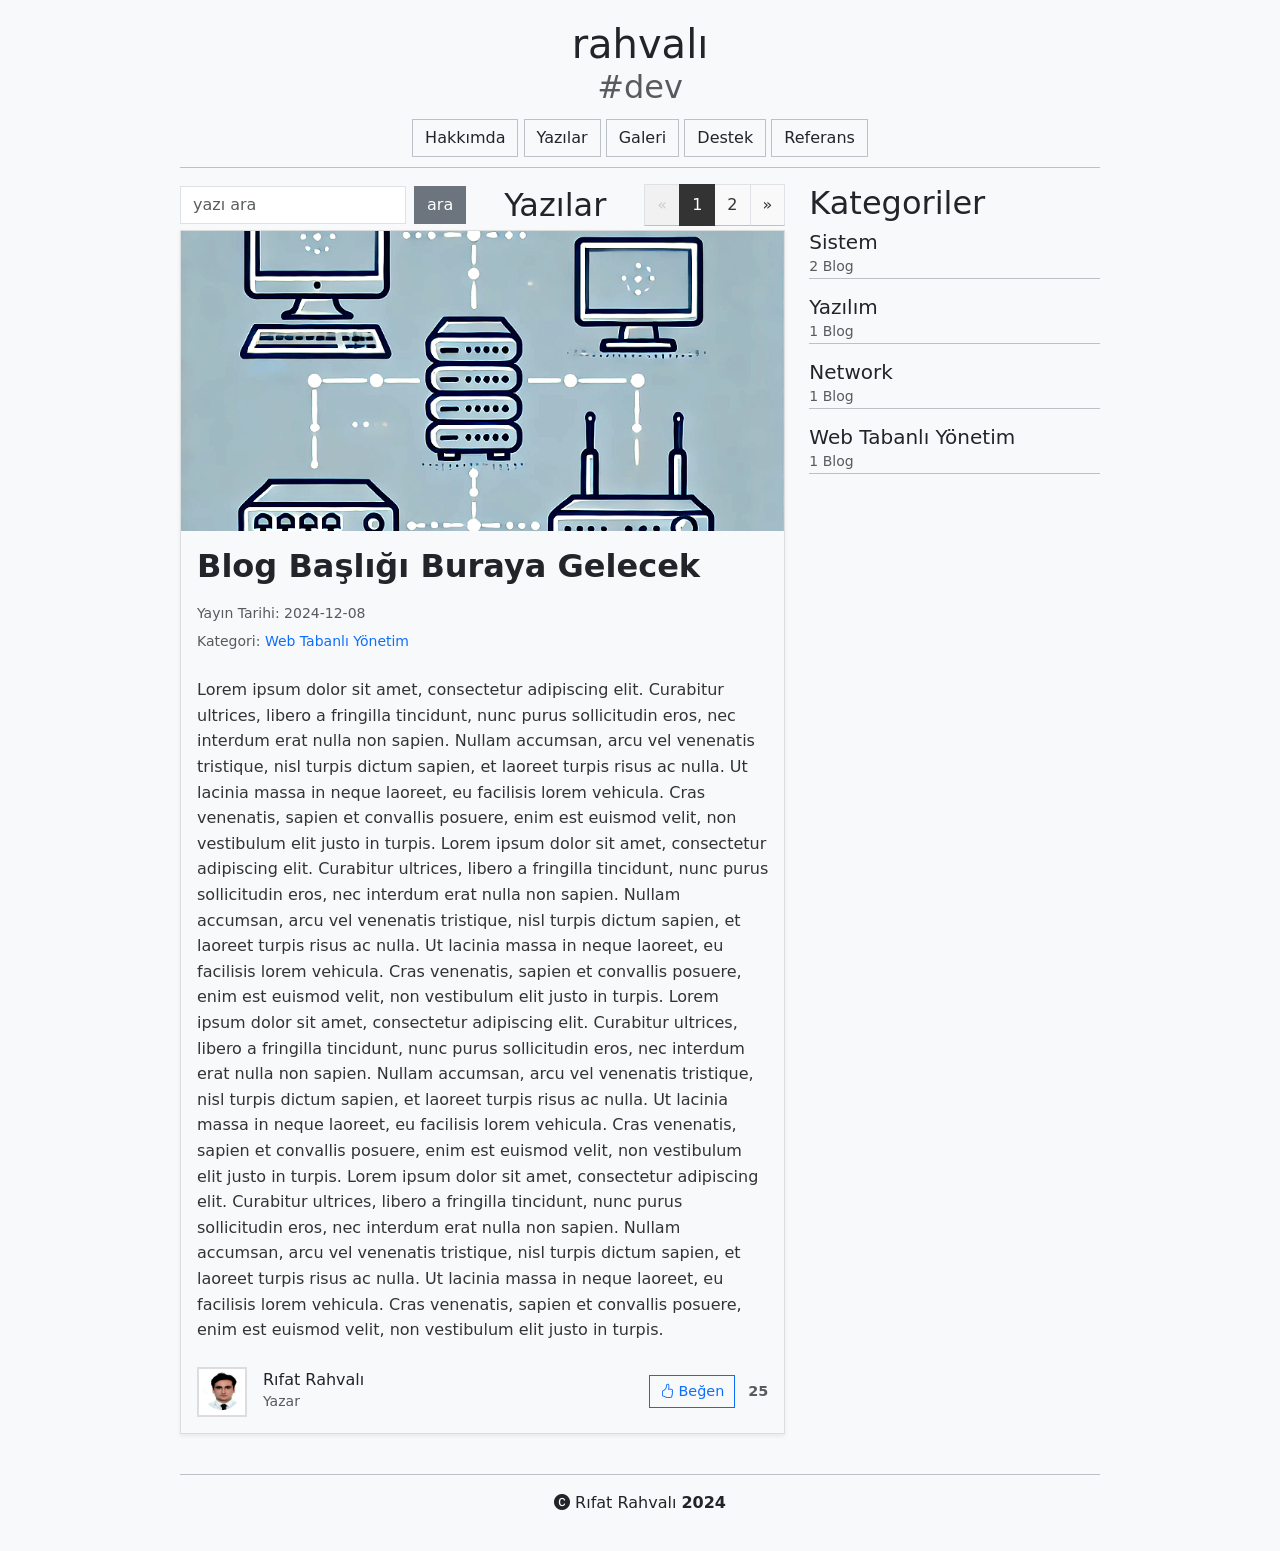
==== frontend/page-blog-detail.html @ fc63b9b9 "cvblog-design" ====
<!DOCTYPE html>
<html lang="en">

<head>
    <meta charset="UTF-8" />
    <meta name="viewport" content="width=device-width, initial-scale=1.0" />

    <title>title</title>

    <link rel="stylesheet" href="../assets/frontend/css/bootstrap.min.css">
    <link rel="stylesheet" href="../assets/frontend/css/bootstrap-icons.css">
    <link rel="stylesheet" href="../assets/frontend/css/styles.css">
</head>

<body class="bg-light">
    <div class="container">
        <div class="container p-0">
            <div class="row align-items-center">
                <!-- Başlıklar -->
                <div class="col-12 text-center">
                    <h1>rahvalı</h1>
                    <h2 class="text-muted">#dev</h2>
                </div>

                <!-- Butonlar -->
                <div class="col-12 text-center">
                    <div class="d-inline-block">
                        <a href="/frontend/page-cv.html"
                            class="btn btn-outline-dark pages mt-1 btn-square-black">Hakkımda</a>
                        <a href="/frontend/page-blogs.html"
                            class="btn btn-outline-dark pages mt-1 btn-square-black">Yazılar</a>
                        <a href="/frontend/page-gallery.html"
                            class="btn btn-outline-dark pages mt-1 btn-square-black">Galeri</a>
                        <a href="/frontend/page-support.html"
                            class="btn btn-outline-dark pages mt-1 btn-square-black">Destek</a>
                        <a href="/frontend/page-referans.html"
                            class="btn btn-outline-dark pages mt-1 btn-square-black">Referans</a>
                    </div>
                </div>
            </div>
        </div>
        <div class="line mb-3"></div>
        <!-- İÇERİK -->
        <div class="row">
            <!-- Sol -->
            <div class="col-md-8">
                <!-- BAŞLIK & PAGINATION BÖLÜMÜ -->
                <div
                    class="header-section d-flex flex-column flex-md-row flex-wrap align-items-center justify-content-between gap-3 mb-1">
                    <form class="d-flex flex-column flex-sm-row align-items-center gap-2">
                        <div class="col-auto">
                            <input type="text" class="form-control textSearchBlog" id="blog-search"
                                placeholder="yazı ara">
                        </div>
                        <div class="col-auto">
                            <button type="submit" class="btn btn-secondary btnSearchBlog">ara</button>
                        </div>
                    </form>
                    <h2 class="text-center text-md-start mb-2 mb-md-0">Yazılar</h2>
                    <ul class="pagination mb-0">
                        <li class="page-item disabled"><a class="page-link">«</a></li>
                        <li class="page-item active"><a class="page-link">1</a></li>
                        <li class="page-item"><a class="page-link" href="https://rifatrahvali.com.tr/blogs?page=2">2</a>
                        </li>
                        <li class="page-item"><a class="page-link" href="https://rifatrahvali.com.tr/blogs?page=2"
                                rel="next">»</a></li>
                    </ul>
                </div>

                <!-- BLOG BÖLÜMÜ -->
                <div class="row g-0">
                    <!-- BLOG DETAY CARD -->
                    <div class="card blog-detail-card shadow-sm mb-4">
                        <!-- Blog Görseli -->
                        <img src="../assets/frontend/images/network.png" class="card-img-top" alt="Blog Detay Görseli">

                        <!-- Blog Başlık ve Detaylar -->
                        <div class="card-body">
                            <h1 class="card-title mb-3">Blog Başlığı Buraya Gelecek</h1>
                            <p class="text-muted mb-1">
                                <small>Yayın Tarihi: 2024-12-08</small>
                            </p>
                            <p class="text-muted mb-4">
                                <small>Kategori: <a href="#" class="text-decoration-none">Web Tabanlı
                                        Yönetim</a></small>
                            </p>

                            <!-- Blog İçerik -->
                            <p class="card-text">
                                Lorem ipsum dolor sit amet, consectetur adipiscing elit. Curabitur ultrices, libero a
                                fringilla tincidunt,
                                nunc purus sollicitudin eros, nec interdum erat nulla non sapien. Nullam accumsan, arcu
                                vel venenatis tristique,
                                nisl turpis dictum sapien, et laoreet turpis risus ac nulla. Ut lacinia massa in neque
                                laoreet, eu facilisis lorem
                                vehicula. Cras venenatis, sapien et convallis posuere, enim est euismod velit, non
                                vestibulum elit justo in turpis.
                                Lorem ipsum dolor sit amet, consectetur adipiscing elit. Curabitur ultrices, libero a
                                fringilla tincidunt,
                                nunc purus sollicitudin eros, nec interdum erat nulla non sapien. Nullam accumsan, arcu
                                vel venenatis tristique,
                                nisl turpis dictum sapien, et laoreet turpis risus ac nulla. Ut lacinia massa in neque
                                laoreet, eu facilisis lorem
                                vehicula. Cras venenatis, sapien et convallis posuere, enim est euismod velit, non
                                vestibulum elit justo in turpis.
                                Lorem ipsum dolor sit amet, consectetur adipiscing elit. Curabitur ultrices, libero a
                                fringilla tincidunt,
                                nunc purus sollicitudin eros, nec interdum erat nulla non sapien. Nullam accumsan, arcu
                                vel venenatis tristique,
                                nisl turpis dictum sapien, et laoreet turpis risus ac nulla. Ut lacinia massa in neque
                                laoreet, eu facilisis lorem
                                vehicula. Cras venenatis, sapien et convallis posuere, enim est euismod velit, non
                                vestibulum elit justo in turpis.
                                Lorem ipsum dolor sit amet, consectetur adipiscing elit. Curabitur ultrices, libero a
                                fringilla tincidunt,
                                nunc purus sollicitudin eros, nec interdum erat nulla non sapien. Nullam accumsan, arcu
                                vel venenatis tristique,
                                nisl turpis dictum sapien, et laoreet turpis risus ac nulla. Ut lacinia massa in neque
                                laoreet, eu facilisis lorem
                                vehicula. Cras venenatis, sapien et convallis posuere, enim est euismod velit, non
                                vestibulum elit justo in turpis.
                            </p>

                            <!-- Yazar Bilgisi -->
                            <div class="d-flex align-items-center justify-content-between mt-4">
                                <div class="d-flex align-items-center">
                                    <img src="../assets/frontend/images/profil.png" alt="Yazar Avatar"
                                        class="rounded-circle me-3" style="width: 50px; height: 50px;">
                                    <div>
                                        <h6 class="mb-0">Rıfat Rahvalı</h6>
                                        <small class="text-muted">Yazar</small>
                                    </div>
                                </div>
                                <div class="d-flex align-items-center">
                                    <button class="btn btn-outline-primary d-flex align-items-center like-button me-2"
                                        type="button">
                                        <i class="bi bi-hand-thumbs-up me-1"></i> <span>Beğen</span>
                                    </button>
                                    <span class="text-muted like-count">25</span>
                                </div>
                            </div>
                        </div>
                    </div>
                </div>
            </div>

            <!-- Sağ -->
            <div class="col-md-4">
                <div class="row">
                    <h2 class="">Kategoriler</h2>
                </div>
                <!-- Kategori Listesi -->
                <div class="row">
                    <div class="category-card">
                        <h5 class="m-0">
                            <a href="https://rifatrahvali.com.tr/blogs/category/sistem"
                                class="text-decoration-none text-dark">
                                Sistem
                            </a>
                        </h5>
                        <small class="text-muted">2 Blog</small>
                        <div class="line mb-3 mt-0"></div>
                    </div>
                    <div class="category-card">
                        <h5 class="m-0">
                            <a href="https://rifatrahvali.com.tr/blogs/category/yazilim"
                                class="text-decoration-none text-dark">
                                Yazılım
                            </a>
                        </h5>
                        <small class="text-muted">1 Blog</small>
                        <div class="line mb-3 mt-0"></div>
                    </div>
                    <div class="category-card">
                        <h5 class="m-0">
                            <a href="https://rifatrahvali.com.tr/blogs/category/network"
                                class="text-decoration-none text-dark">
                                Network
                            </a>
                        </h5>
                        <small class="text-muted">1 Blog</small>
                        <div class="line mb-3 mt-0"></div>
                    </div>
                    <div class="category-card">
                        <h5 class="m-0">
                            <a href="https://rifatrahvali.com.tr/blogs/category/web-tabanli-yonetim"
                                class="text-decoration-none text-dark">
                                Web Tabanlı Yönetim
                            </a>
                        </h5>
                        <small class="text-muted">1 Blog</small>
                        <div class="line mb-3 mt-0"></div>
                    </div>
                </div>
            </div>
        </div>
        <div class="footer text-center my-3">
            <div class="line mb-3"></div>
            <p>
                <i class="bi bi-c-circle-fill"></i> Rıfat Rahvalı <b>2024</b>
            </p>
        </div>
    </div>
    <script src="../assets/frontend/js/bootstrap.bundle.min.js"></script>
</body>

</html>
---- assets/frontend/css/styles.css ----
html {
    overflow-y: scroll;
    /* Her zaman dikey kaydırma çubuğunu göster */
}

body.modal-open {
    overflow-y: unset !important; /* Kaydırma çubuğunu tutar */
    padding-right: 0 !important; /* Sağ boşluğu sıfırlar */
}
.container {
    max-width: 960px;
    margin: 0 auto;
    padding: 20px;
}

/* Başlıklar arasındaki mesafeyi azaltma */
h1 {
    margin-top: 0.01rem !important;
    margin-bottom: 0.01rem !important;
}

h2 {
    margin-top: 0.01rem !important;
}

/* Alt çizgi */
.line {
    border-bottom: 1px solid #bbc1c7;
    margin-top: 10px;
    margin-bottom: 20px;
}

/* Özel buton stili: Kare köşe ve siyah kenarlık */
.btn-square-black {
    --bs-btn-border-radius: 0;
    border: 1px solid #bbc1c7 !important;
}

/* Sosyal ikonlar */
.social-icons {
    text-align: center;
}

.social-icons a {
    text-decoration: none;
    color: black;
    padding-left: 5px;
}

/* Kart genel ayarı */
.card {
    border-radius: 0;
    background-color: #f8f9fa;
}

/* Profil resmi */
.profile-pic {
    width: 150px;
    height: 150px;
    border-radius: 50%;
    border: 1px solid #bbc1c7;
    margin: 20px auto;
    display: block;
}


/* Sayfalandırma genel stili */
.pagination {
    display: flex;
    /* inline-flex yerine flex kullandık */
    padding-left: 0;
    list-style: none;
    margin: 0 !important;
    /* Ekstra boşlukları kaldırma */
}

/* Sayfalandırma elemanlarının stili */
.pagination .page-item {
    margin: 0;
}

/* Sayfalandırma bağlantıları */
.pagination .page-item a.page-link {
    display: flex;
    align-items: center;
    justify-content: center;
    padding: 8px 12px;
    border-radius: 0 !important;
    color: #333;
    text-decoration: none;
    border-bottom: 1px solid #bbc1c7;
    background-color: #f9f9f9;
    transition: all 0.3s ease;
}

/* Hover durumu */
.pagination .page-item a.page-link:hover {
    background-color: #e6e6e6;
    color: #000;
}

/* Aktif sayfa */
.pagination .page-item.active a.page-link {
    background-color: #333;
    color: #fff;
    border-color: #333;
}

/* Devre dışı */
.pagination .page-item.disabled a.page-link {
    color: #ccc;
    pointer-events: none;
    background-color: #f1f1f1;
}

/* Destek formu girdi alanları için kare kenarlar */
.support-form input {
    border-radius: 0;
}

/* Destek formu butonları için kare kenarlar */
.support-form button {
    border-radius: 0;
}


/* Blog kategorisi bağlantı stili */
.blog-card-category {
    font-size: 0.75rem;
    font-weight: bold;
    text-transform: uppercase;
    color: #6c757d;
    /* Gri renk */
    text-decoration: none;
    margin-bottom: 0.25rem;
    /* Alt boşluğu azaltıldı (yarıya indirildi) */
    margin-bottom: 0 !important;
}

.blog-card-category:hover {
    color: #333;
    /* Daha koyu gri */
    text-decoration: underline;
    /* Hover durumunda alt çizgi */
}

/* Zaman Bilgisi */
.blog-card-time {
    font-size: 0.8rem;
    color: #aaa;
    /* Açık gri */
    margin-bottom: 0 !important;
}

/* Blog Kartı Genel Stil */
.blog-card {
    border-radius: 0 !important;
    /* Hafif yuvarlak köşeler */
    overflow: hidden;
    /* Taşmaları önle */
    transition: transform 0.2s ease-in-out;
    /* Hover animasyonu */
}

/* Görsel Alanı */
.blog-card img {
    object-fit: cover;
    /* Görselin düzgün kırpılması */
    height: 100%;
    /* Yüksekliği karta göre ayarla */
    width: 100%;
    /* Genişliği karta göre ayarla */
    border-radius: 0 !important;
    /* Hafif yuvarlak köşeler */
}

/* Başlık Stili */
.blog-card-title {
    text-decoration: none;
    font-size: 1.25rem;
    /* Orta boy yazı */
    font-weight: bold;
    /* Kalın başlık */
    color: #000;
    /* Siyah başlık */
}

/* Blog kart bağlantı başlığı */
.blog-card-link {
    font-size: 1.25rem;
    /* Başlık boyutu */
    font-weight: bold;
    /* Kalın yazı */
    color: black;
    /* Siyah */
    text-decoration: none;
    /* Alt çizgiyi kaldır */
    transition: color 0.3s ease;
    /* Renk değişimi için animasyon */
}

.blog-card-link:hover {
    color: #3e3737;
    /* Hover durumunda daha koyu */
    text-decoration: underline;
    /* Hover durumunda alt çizgi */
}

/* Açıklama Metni */
.blog-card-text {
    font-size: 0.9rem;
    /* Küçük açıklama */
    color: #6c757d;
    /* Gri renk */
}

.textSearchBlog {
    border-radius: 0 !important;
}

.btnSearchBlog {
    border-radius: 0 !important;
}

/* Mobil cihazlar için (ekran genişliği 576px'den küçük) */
.header-section {
    gap: 1rem;
    /* Elemanlar arasında genel boşluk */
}



/* Blog Detay Kartı */
.blog-detail-card {
    border-radius: 0 !important;
    border: 1px solid #ddd;
    overflow: hidden;
}

/* Blog Başlığı */
.blog-detail-card .card-title {
    font-size: 2rem;
    font-weight: bold;
}

/* Blog Görseli */
.blog-detail-card img {
    object-fit: cover;
    border-radius: 0 !important;
    height: 300px;
    /* Görsel yüksekliği */
    width: 100%;
    /* Görsel genişliği */
}

/* Yazar Avatarı */
.blog-detail-card img.rounded-circle {
    border: 2px solid #ddd;
}

/* Kart Metni */
.blog-detail-card .card-text {
    font-size: 1rem;
    color: #333;
    line-height: 1.6;
}

/* Beğenme Butonu */
.like-button {
    font-size: 0.9rem;
    /* Buton yazı boyutu */
    padding: 5px 10px;
    /* İç boşluklar */
    border-radius: 0 !important;
    /* Hafif yuvarlak köşeler */
    transition: all 0.3s ease;
    /* Hover efekti */
}

/* Buton Hover Durumu */
.like-button:hover {
    background-color: #0d6efd;
    /* Mavi arka plan */
    color: #fff;
    /* Beyaz yazı rengi */
    border-color: #0d6efd;
    /* Sınır rengi */
}

/* Beğeni Sayısı */
.like-count {
    font-size: 0.9rem;
    /* Yazı boyutu */
    font-weight: bold;
    /* Kalın yazı */
    margin-left: 5px;
    /* Sol boşluk */
}

/* Galeri Öğesi */
.gallery-item {
    border-radius: 0 !important;
    /* Kare kenarlar */
    object-fit: cover;
    height: 250px;
    /* Görsellerin yüksekliği */
    width: 100%;
    /* Genişlik */
    transition: transform 0.3s ease-in-out;
}

/* Hover Durumu */
.gallery-item:hover {
    transform: scale(1.05);
    /* Hover durumunda büyüme efekti */
    box-shadow: 0 4px 15px rgba(0, 0, 0, 0.2);
    /* Hafif gölge efekti */
}

/* Modal Görseli */
.modal-content {
    width: 50%;
    display: flex;
    align-items: center;
    justify-content: center;
    border-radius: 0 !important;
    /* Kare kenarlar */
    overflow: hidden;
}

.modal-body img {
    object-fit: cover;
    border-radius: 0 !important;
    /* Kare kenarlar */
    height: auto;
    /* Görüntü oranını koru */
}

.card-reference {
    border-radius: 0 !important;
    overflow: hidden; /* Görsel sınırları taşmasın */
    background-color: #fff; /* Beyaz arka plan */
    border: 1px solid #ddd; /* Hafif gri kenarlık */
    transition: transform 0.2s ease-in-out, box-shadow 0.2s ease-in-out; /* Hover efekti */
}

.card-reference:hover {
    transform: scale(1.03); /* Hafif büyüme efekti */
    box-shadow: 0 4px 15px rgba(0, 0, 0, 0.2); /* Daha belirgin gölge */
}

.card-reference img {
    object-fit: cover; /* Görseller düzgün kesilsin */
    height: 200px; /* Görsel yüksekliği sabit */
    width: 100%; /* Genişlik karta göre */
}

.card-reference .card-title {
    font-weight: bold; /* Başlıklar daha belirgin */
    font-size: 1.1rem;
    margin-bottom: 0.5rem;
}

.card-reference .card-text {
    font-size: 0.9rem; /* Daha küçük metin */
    color: #6c757d; /* Gri renk */
}

/* Accordion başlıkları için köşeli stil */
.accordion-button {
    border-radius: 0 !important; /* Köşeleri kare yapar */
    border: 2px solid #ddd; /* Dış çerçeve */
    background-color: #f8f9fa; /* Arka plan rengi */
    color: #000; /* Metin rengi */
    font-weight: bold;
}

/* Accordion başlık hover ve aktif durumu */
.accordion-button:hover, 
.accordion-button:not(.collapsed) {
    background-color: #e6e6e6; /* Hover ve aktif durum için renk */
    border-color: #bbb; /* Çerçeve rengi */
    color: #000; /* Aktif metin rengi */
}

/* Accordion içeriği (collapse) için köşeli stil */
.accordion-collapse {
    border: 2px solid #ddd; /* Çerçeve */
    border-radius: 0 !important; /* Köşeleri kare yapar */
}

/* Accordion item için boşluk */
.accordion-item {
    border: none; /* Varsayılan çerçeveyi kaldırır */
    margin-bottom: 1rem; /* Elemanlar arasında boşluk */
}
/* Hover ve aktif durum için arka plan ve kenarlık renklerini düzenle */
.accordion-button:not(.collapsed) {
    background-color: #f8f9fa; /* Aktif durum için arka plan */
    border-color: #ddd; /* Çerçeve rengi */
}

/* Açık durumda içeriğin daha belirgin olması için */
.accordion-button:not(.collapsed)::after {
    filter: brightness(0.6); /* Simge rengi koyulaşır */
    background-color: #f8f9fa; /* Aktif durum için arka plan */
    border-color: #ddd; /* Çerçeve rengi */
}
/* Accordion başlığındaki mavi çerçeveyi kaldır */
.accordion-button:focus {
    outline: none; /* Mavi kenarlığı kaldırır */
    box-shadow: none; /* Hover durumundaki gölgeyi kaldırır */
}



@media (max-width: 575.98px) {
    .header-section {
        flex-direction: column !important;
        /* Mobilde dikey hizalama */
    }

    .header-section .pagination {
        justify-content: center;
        /* Sayfalama merkezde */
    }

    .btnSearchBlog {
        width: 200px;
        border-radius: 0 !important;
    }

    /* Modal Görseli */
    .modal-content {
        width: 100%;
        display: flex;
        align-items: center;
        justify-content: center;
        border-radius: 0 !important;
        /* Kare kenarlar */
        overflow: hidden;
    }
}

/* Tablet cihazlar için (ekran genişliği 576px ile 768px arası) */
@media (min-width: 576px) and (max-width: 767.98px) {
    .header-section {
        flex-wrap: wrap;
        /* Sıkışıklıkta alt satıra geç */
        gap: 1.5rem;
        /* Tabletler için daha geniş boşluk */
    }

    .header-section .pagination {
        justify-content: flex-end;
        /* Tablet için sağa hizalama */
    }

    .btnSearchBlog {
        width: 200px;
        border-radius: 0 !important;
    }

    /* Modal Görseli */
    .modal-content {
        width: 100%;
        display: flex;
        align-items: center;
        justify-content: center;
        border-radius: 0 !important;
        /* Kare kenarlar */
        overflow: hidden;
    }
}

/* Geniş ekranlar için varsayılan davranış */
@media (min-width: 768px) {
    .header-section {
        flex-direction: row;
        /* Yatay hizalama */
        gap: 2rem;
        /* Daha geniş boşluk */
    }

    .header-section .pagination {
        justify-content: flex-end;
    }
}
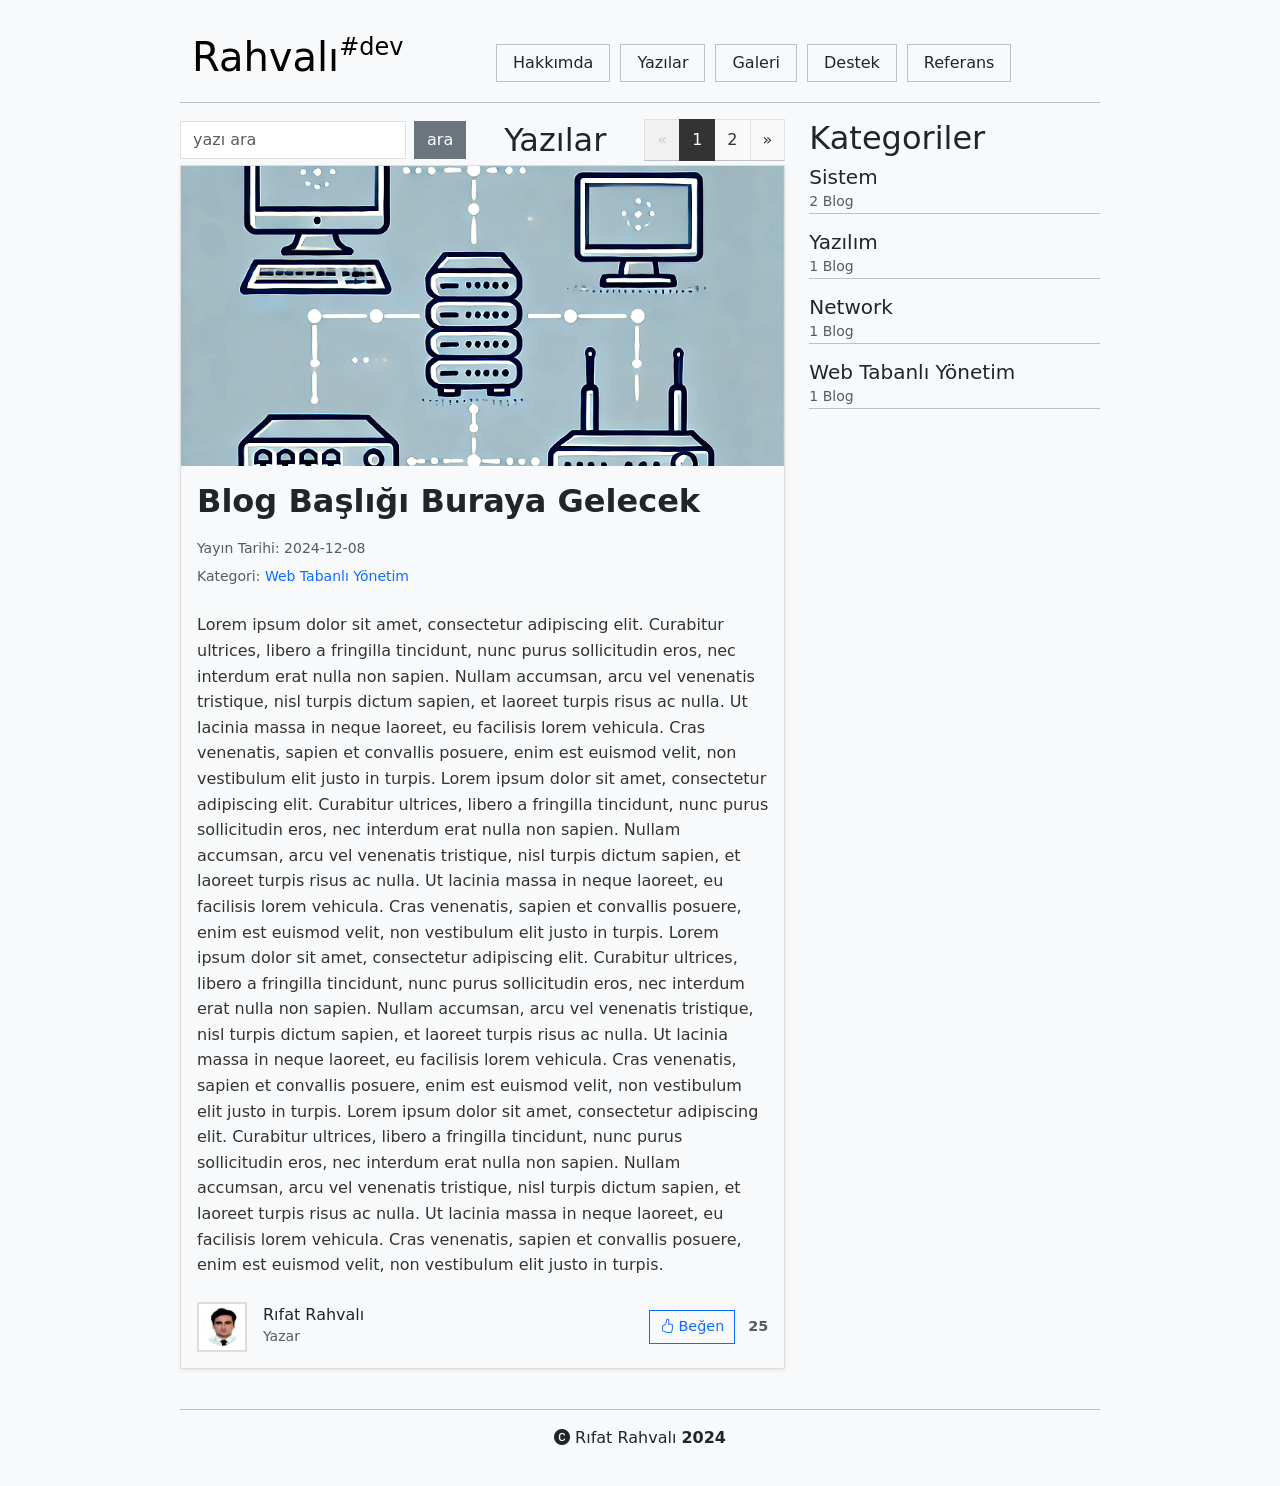
==== commit bd27a894: "cvblog-frontend-nav-design" ====
--- a/frontend/page-blog-detail.html
+++ b/frontend/page-blog-detail.html
@@ -9,35 +9,44 @@
 
     <link rel="stylesheet" href="../assets/frontend/css/bootstrap.min.css">
     <link rel="stylesheet" href="../assets/frontend/css/bootstrap-icons.css">
-    <link rel="stylesheet" href="../assets/frontend/css/styles.css">
+    <link rel="stylesheet" href="../assets/frontend/css/styles-frontend.css"> <!-- Düzenlenmiş CSS dosyanız -->
 </head>
 
 <body class="bg-light">
     <div class="container">
-        <div class="container p-0">
-            <div class="row align-items-center">
-                <!-- Başlıklar -->
-                <div class="col-12 text-center">
-                    <h1>rahvalı</h1>
-                    <h2 class="text-muted">#dev</h2>
-                </div>
-
-                <!-- Butonlar -->
-                <div class="col-12 text-center">
-                    <div class="d-inline-block">
-                        <a href="/frontend/page-cv.html"
-                            class="btn btn-outline-dark pages mt-1 btn-square-black">Hakkımda</a>
-                        <a href="/frontend/page-blogs.html"
-                            class="btn btn-outline-dark pages mt-1 btn-square-black">Yazılar</a>
-                        <a href="/frontend/page-gallery.html"
-                            class="btn btn-outline-dark pages mt-1 btn-square-black">Galeri</a>
-                        <a href="/frontend/page-support.html"
-                            class="btn btn-outline-dark pages mt-1 btn-square-black">Destek</a>
-                        <a href="/frontend/page-referans.html"
-                            class="btn btn-outline-dark pages mt-1 btn-square-black">Referans</a>
-                    </div>
-                </div>
-            </div>
+        <div class="container p-0 mb-0">
+            <nav class="navbar navbar-expand-lg bg-body-tertiary">
+                <div class="container-fluid">
+                    <a class="navbar-brand d-flex" href="#">
+                        <h1>Rahvalı</h1>
+                        <h4>#dev</h4>
+                    </a>
+                    <button class="navbar-toggler" type="button" data-bs-toggle="collapse"
+                        data-bs-target="#navbarSupportedContent" aria-controls="navbarSupportedContent"
+                        aria-expanded="false" aria-label="Toggle navigation">
+                        <span class="navbar-toggler-icon"></span>
+                    </button>
+                    <div class="collapse navbar-collapse justify-content-center" id="navbarSupportedContent">
+                        <ul class="navbar-nav mb-2 mb-lg-0">
+                            <li class="nav-item">
+                                <a href="/frontend/page-cv.html" class="btn btn-outline-dark pages mt-1 me-2 btn-square-black">Hakkımda</a>
+                            </li>
+                            <li class="nav-item">
+                                <a href="/frontend/page-blogs.html" class="btn btn-outline-dark pages mt-1 me-2 btn-square-black">Yazılar</a>
+                            </li>
+                            <li class="nav-item">
+                                <a href="/frontend/page-gallery.html" class="btn btn-outline-dark pages mt-1 me-2 btn-square-black">Galeri</a>
+                            </li>
+                            <li class="nav-item">
+                                <a href="/frontend/page-support.html" class="btn btn-outline-dark pages mt-1 me-2 btn-square-black">Destek</a>
+                            </li>
+                            <li class="nav-item">
+                                <a href="/frontend/page-referans.html" class="btn btn-outline-dark pages mt-1 me-2 btn-square-black">Referans</a>
+                            </li>
+                        </ul>
+                    </div>
+                </div>
+            </nav>
         </div>
         <div class="line mb-3"></div>
         <!-- İÇERİK -->
--- a/assets/frontend/css/styles-frontend.css
+++ b/assets/frontend/css/styles-frontend.css
@@ -0,0 +1,505 @@
+html {
+    overflow-y: scroll;
+    /* Her zaman dikey kaydırma çubuğunu göster */
+}
+
+body.modal-open {
+    overflow-y: unset !important; /* Kaydırma çubuğunu tutar */
+    padding-right: 0 !important; /* Sağ boşluğu sıfırlar */
+}
+.container {
+    max-width: 960px;
+    margin: 0 auto;
+    padding: 20px;
+}
+
+nav{
+    margin-bottom: 0;
+}
+nav.navbar {
+    margin-bottom: 0; /* Nav altında boşluk bırakma */
+}
+.navbar-nav {
+    display: flex;
+    justify-content: center; /* Ortaya hizalar */
+    flex-wrap: nowrap; /* Düzgün bir satırda kalmasını sağlar */
+    gap: 10px; /* Butonlar arasındaki boşluğu ayarlar */
+}
+
+.nav-item {
+    flex: 1; /* Butonları eşit genişlikte yayar */
+    text-align: center; /* Metni buton içinde ortalar */
+}
+
+.pages {
+    width: 100%; /* Butonları yatayda eşit yapar */
+}
+
+.line {
+    margin-top: 0;
+    border-bottom: 1px solid #bbc1c7; /* Çizgi rengi ve stili */
+    margin-bottom: 10px; /* Alt boşluğu düzenle */
+}
+/* Alt çizgi */
+/* .line {
+    border-bottom: 1px solid #bbc1c7;
+    margin-bottom: 20px;
+} */
+
+
+/* Özel buton stili: Kare köşe ve siyah kenarlık */
+.btn-square-black {
+    --bs-btn-border-radius: 0;
+    border: 1px solid #bbc1c7 !important;
+}
+
+/* Sosyal ikonlar */
+.social-icons {
+    text-align: center;
+}
+
+.social-icons a {
+    text-decoration: none;
+    color: black;
+    padding-left: 5px;
+}
+
+/* Kart genel ayarı */
+.card {
+    border-radius: 0;
+    background-color: #f8f9fa;
+}
+
+/* Profil resmi */
+.profile-pic {
+    width: 150px;
+    height: 150px;
+    border-radius: 50%;
+    border: 1px solid #bbc1c7;
+    margin: 20px auto;
+    display: block;
+}
+
+
+/* Sayfalandırma genel stili */
+.pagination {
+    display: flex;
+    /* inline-flex yerine flex kullandık */
+    padding-left: 0;
+    list-style: none;
+    margin: 0 !important;
+    /* Ekstra boşlukları kaldırma */
+}
+
+/* Sayfalandırma elemanlarının stili */
+.pagination .page-item {
+    margin: 0;
+}
+
+/* Sayfalandırma bağlantıları */
+.pagination .page-item a.page-link {
+    display: flex;
+    align-items: center;
+    justify-content: center;
+    padding: 8px 12px;
+    border-radius: 0 !important;
+    color: #333;
+    text-decoration: none;
+    border-bottom: 1px solid #bbc1c7;
+    background-color: #f9f9f9;
+    transition: all 0.3s ease;
+}
+
+/* Hover durumu */
+.pagination .page-item a.page-link:hover {
+    background-color: #e6e6e6;
+    color: #000;
+}
+
+/* Aktif sayfa */
+.pagination .page-item.active a.page-link {
+    background-color: #333;
+    color: #fff;
+    border-color: #333;
+}
+
+/* Devre dışı */
+.pagination .page-item.disabled a.page-link {
+    color: #ccc;
+    pointer-events: none;
+    background-color: #f1f1f1;
+}
+
+/* Destek formu girdi alanları için kare kenarlar */
+.support-form input {
+    border-radius: 0;
+}
+
+/* Destek formu butonları için kare kenarlar */
+.support-form button {
+    border-radius: 0;
+}
+
+
+/* Blog kategorisi bağlantı stili */
+.blog-card-category {
+    font-size: 0.75rem;
+    font-weight: bold;
+    text-transform: uppercase;
+    color: #6c757d;
+    /* Gri renk */
+    text-decoration: none;
+    margin-bottom: 0.25rem;
+    /* Alt boşluğu azaltıldı (yarıya indirildi) */
+    margin-bottom: 0 !important;
+}
+
+.blog-card-category:hover {
+    color: #333;
+    /* Daha koyu gri */
+    text-decoration: underline;
+    /* Hover durumunda alt çizgi */
+}
+
+/* Zaman Bilgisi */
+.blog-card-time {
+    font-size: 0.8rem;
+    color: #aaa;
+    /* Açık gri */
+    margin-bottom: 0 !important;
+}
+
+/* Blog Kartı Genel Stil */
+.blog-card {
+    border-radius: 0 !important;
+    /* Hafif yuvarlak köşeler */
+    overflow: hidden;
+    /* Taşmaları önle */
+    transition: transform 0.2s ease-in-out;
+    /* Hover animasyonu */
+}
+
+/* Görsel Alanı */
+.blog-card img {
+    object-fit: cover;
+    /* Görselin düzgün kırpılması */
+    height: 100%;
+    /* Yüksekliği karta göre ayarla */
+    width: 100%;
+    /* Genişliği karta göre ayarla */
+    border-radius: 0 !important;
+    /* Hafif yuvarlak köşeler */
+}
+
+/* Başlık Stili */
+.blog-card-title {
+    text-decoration: none;
+    font-size: 1.25rem;
+    /* Orta boy yazı */
+    font-weight: bold;
+    /* Kalın başlık */
+    color: #000;
+    /* Siyah başlık */
+}
+
+/* Blog kart bağlantı başlığı */
+.blog-card-link {
+    font-size: 1.25rem;
+    /* Başlık boyutu */
+    font-weight: bold;
+    /* Kalın yazı */
+    color: black;
+    /* Siyah */
+    text-decoration: none;
+    /* Alt çizgiyi kaldır */
+    transition: color 0.3s ease;
+    /* Renk değişimi için animasyon */
+}
+
+.blog-card-link:hover {
+    color: #3e3737;
+    /* Hover durumunda daha koyu */
+    text-decoration: underline;
+    /* Hover durumunda alt çizgi */
+}
+
+/* Açıklama Metni */
+.blog-card-text {
+    font-size: 0.9rem;
+    /* Küçük açıklama */
+    color: #6c757d;
+    /* Gri renk */
+}
+
+.textSearchBlog {
+    border-radius: 0 !important;
+}
+
+.btnSearchBlog {
+    border-radius: 0 !important;
+}
+
+/* Mobil cihazlar için (ekran genişliği 576px'den küçük) */
+.header-section {
+    gap: 1rem;
+    /* Elemanlar arasında genel boşluk */
+}
+
+
+
+/* Blog Detay Kartı */
+.blog-detail-card {
+    border-radius: 0 !important;
+    border: 1px solid #ddd;
+    overflow: hidden;
+}
+
+/* Blog Başlığı */
+.blog-detail-card .card-title {
+    font-size: 2rem;
+    font-weight: bold;
+}
+
+/* Blog Görseli */
+.blog-detail-card img {
+    object-fit: cover;
+    border-radius: 0 !important;
+    height: 300px;
+    /* Görsel yüksekliği */
+    width: 100%;
+    /* Görsel genişliği */
+}
+
+/* Yazar Avatarı */
+.blog-detail-card img.rounded-circle {
+    border: 2px solid #ddd;
+}
+
+/* Kart Metni */
+.blog-detail-card .card-text {
+    font-size: 1rem;
+    color: #333;
+    line-height: 1.6;
+}
+
+/* Beğenme Butonu */
+.like-button {
+    font-size: 0.9rem;
+    /* Buton yazı boyutu */
+    padding: 5px 10px;
+    /* İç boşluklar */
+    border-radius: 0 !important;
+    /* Hafif yuvarlak köşeler */
+    transition: all 0.3s ease;
+    /* Hover efekti */
+}
+
+/* Buton Hover Durumu */
+.like-button:hover {
+    background-color: #0d6efd;
+    /* Mavi arka plan */
+    color: #fff;
+    /* Beyaz yazı rengi */
+    border-color: #0d6efd;
+    /* Sınır rengi */
+}
+
+/* Beğeni Sayısı */
+.like-count {
+    font-size: 0.9rem;
+    /* Yazı boyutu */
+    font-weight: bold;
+    /* Kalın yazı */
+    margin-left: 5px;
+    /* Sol boşluk */
+}
+
+/* Galeri Öğesi */
+.gallery-item {
+    border-radius: 0 !important;
+    /* Kare kenarlar */
+    object-fit: cover;
+    height: 250px;
+    /* Görsellerin yüksekliği */
+    width: 100%;
+    /* Genişlik */
+    transition: transform 0.3s ease-in-out;
+}
+
+/* Hover Durumu */
+.gallery-item:hover {
+    transform: scale(1.05);
+    /* Hover durumunda büyüme efekti */
+    box-shadow: 0 4px 15px rgba(0, 0, 0, 0.2);
+    /* Hafif gölge efekti */
+}
+
+/* Modal Görseli */
+.modal-content {
+    width: 50%;
+    display: flex;
+    align-items: center;
+    justify-content: center;
+    border-radius: 0 !important;
+    /* Kare kenarlar */
+    overflow: hidden;
+}
+
+.modal-body img {
+    object-fit: cover;
+    border-radius: 0 !important;
+    /* Kare kenarlar */
+    height: auto;
+    /* Görüntü oranını koru */
+}
+
+.card-reference {
+    border-radius: 0 !important;
+    overflow: hidden; /* Görsel sınırları taşmasın */
+    background-color: #fff; /* Beyaz arka plan */
+    border: 1px solid #ddd; /* Hafif gri kenarlık */
+    transition: transform 0.2s ease-in-out, box-shadow 0.2s ease-in-out; /* Hover efekti */
+}
+
+.card-reference:hover {
+    transform: scale(1.03); /* Hafif büyüme efekti */
+    box-shadow: 0 4px 15px rgba(0, 0, 0, 0.2); /* Daha belirgin gölge */
+}
+
+.card-reference img {
+    object-fit: cover; /* Görseller düzgün kesilsin */
+    height: 200px; /* Görsel yüksekliği sabit */
+    width: 100%; /* Genişlik karta göre */
+}
+
+.card-reference .card-title {
+    font-weight: bold; /* Başlıklar daha belirgin */
+    font-size: 1.1rem;
+    margin-bottom: 0.5rem;
+}
+
+.card-reference .card-text {
+    font-size: 0.9rem; /* Daha küçük metin */
+    color: #6c757d; /* Gri renk */
+}
+
+/* Accordion başlıkları için köşeli stil */
+.accordion-button {
+    border-radius: 0 !important; /* Köşeleri kare yapar */
+    border: 2px solid #ddd; /* Dış çerçeve */
+    background-color: #f8f9fa; /* Arka plan rengi */
+    color: #000; /* Metin rengi */
+    font-weight: bold;
+}
+
+/* Accordion başlık hover ve aktif durumu */
+.accordion-button:hover, 
+.accordion-button:not(.collapsed) {
+    background-color: #e6e6e6; /* Hover ve aktif durum için renk */
+    border-color: #bbb; /* Çerçeve rengi */
+    color: #000; /* Aktif metin rengi */
+}
+
+/* Accordion içeriği (collapse) için köşeli stil */
+.accordion-collapse {
+    border: 2px solid #ddd; /* Çerçeve */
+    border-radius: 0 !important; /* Köşeleri kare yapar */
+}
+
+/* Accordion item için boşluk */
+.accordion-item {
+    border: none; /* Varsayılan çerçeveyi kaldırır */
+    margin-bottom: 1rem; /* Elemanlar arasında boşluk */
+}
+/* Hover ve aktif durum için arka plan ve kenarlık renklerini düzenle */
+.accordion-button:not(.collapsed) {
+    background-color: #f8f9fa; /* Aktif durum için arka plan */
+    border-color: #ddd; /* Çerçeve rengi */
+}
+
+/* Açık durumda içeriğin daha belirgin olması için */
+.accordion-button:not(.collapsed)::after {
+    filter: brightness(0.6); /* Simge rengi koyulaşır */
+    background-color: #f8f9fa; /* Aktif durum için arka plan */
+    border-color: #ddd; /* Çerçeve rengi */
+}
+/* Accordion başlığındaki mavi çerçeveyi kaldır */
+.accordion-button:focus {
+    outline: none; /* Mavi kenarlığı kaldırır */
+    box-shadow: none; /* Hover durumundaki gölgeyi kaldırır */
+}
+
+
+
+@media (max-width: 575.98px) {
+    .header-section {
+        flex-direction: column !important;
+        /* Mobilde dikey hizalama */
+    }
+
+    .header-section .pagination {
+        justify-content: center;
+        /* Sayfalama merkezde */
+    }
+
+    .btnSearchBlog {
+        width: 200px;
+        border-radius: 0 !important;
+    }
+
+    /* Modal Görseli */
+    .modal-content {
+        width: 100%;
+        display: flex;
+        align-items: center;
+        justify-content: center;
+        border-radius: 0 !important;
+        /* Kare kenarlar */
+        overflow: hidden;
+    }
+}
+
+/* Tablet cihazlar için (ekran genişliği 576px ile 768px arası) */
+@media (min-width: 576px) and (max-width: 767.98px) {
+    .header-section {
+        flex-wrap: wrap;
+        /* Sıkışıklıkta alt satıra geç */
+        gap: 1.5rem;
+        /* Tabletler için daha geniş boşluk */
+    }
+
+    .header-section .pagination {
+        justify-content: flex-end;
+        /* Tablet için sağa hizalama */
+    }
+
+    .btnSearchBlog {
+        width: 200px;
+        border-radius: 0 !important;
+    }
+
+    /* Modal Görseli */
+    .modal-content {
+        width: 100%;
+        display: flex;
+        align-items: center;
+        justify-content: center;
+        border-radius: 0 !important;
+        /* Kare kenarlar */
+        overflow: hidden;
+    }
+}
+
+/* Geniş ekranlar için varsayılan davranış */
+@media (min-width: 768px) {
+    .header-section {
+        flex-direction: row;
+        /* Yatay hizalama */
+        gap: 2rem;
+        /* Daha geniş boşluk */
+    }
+
+    .header-section .pagination {
+        justify-content: flex-end;
+    }
+}
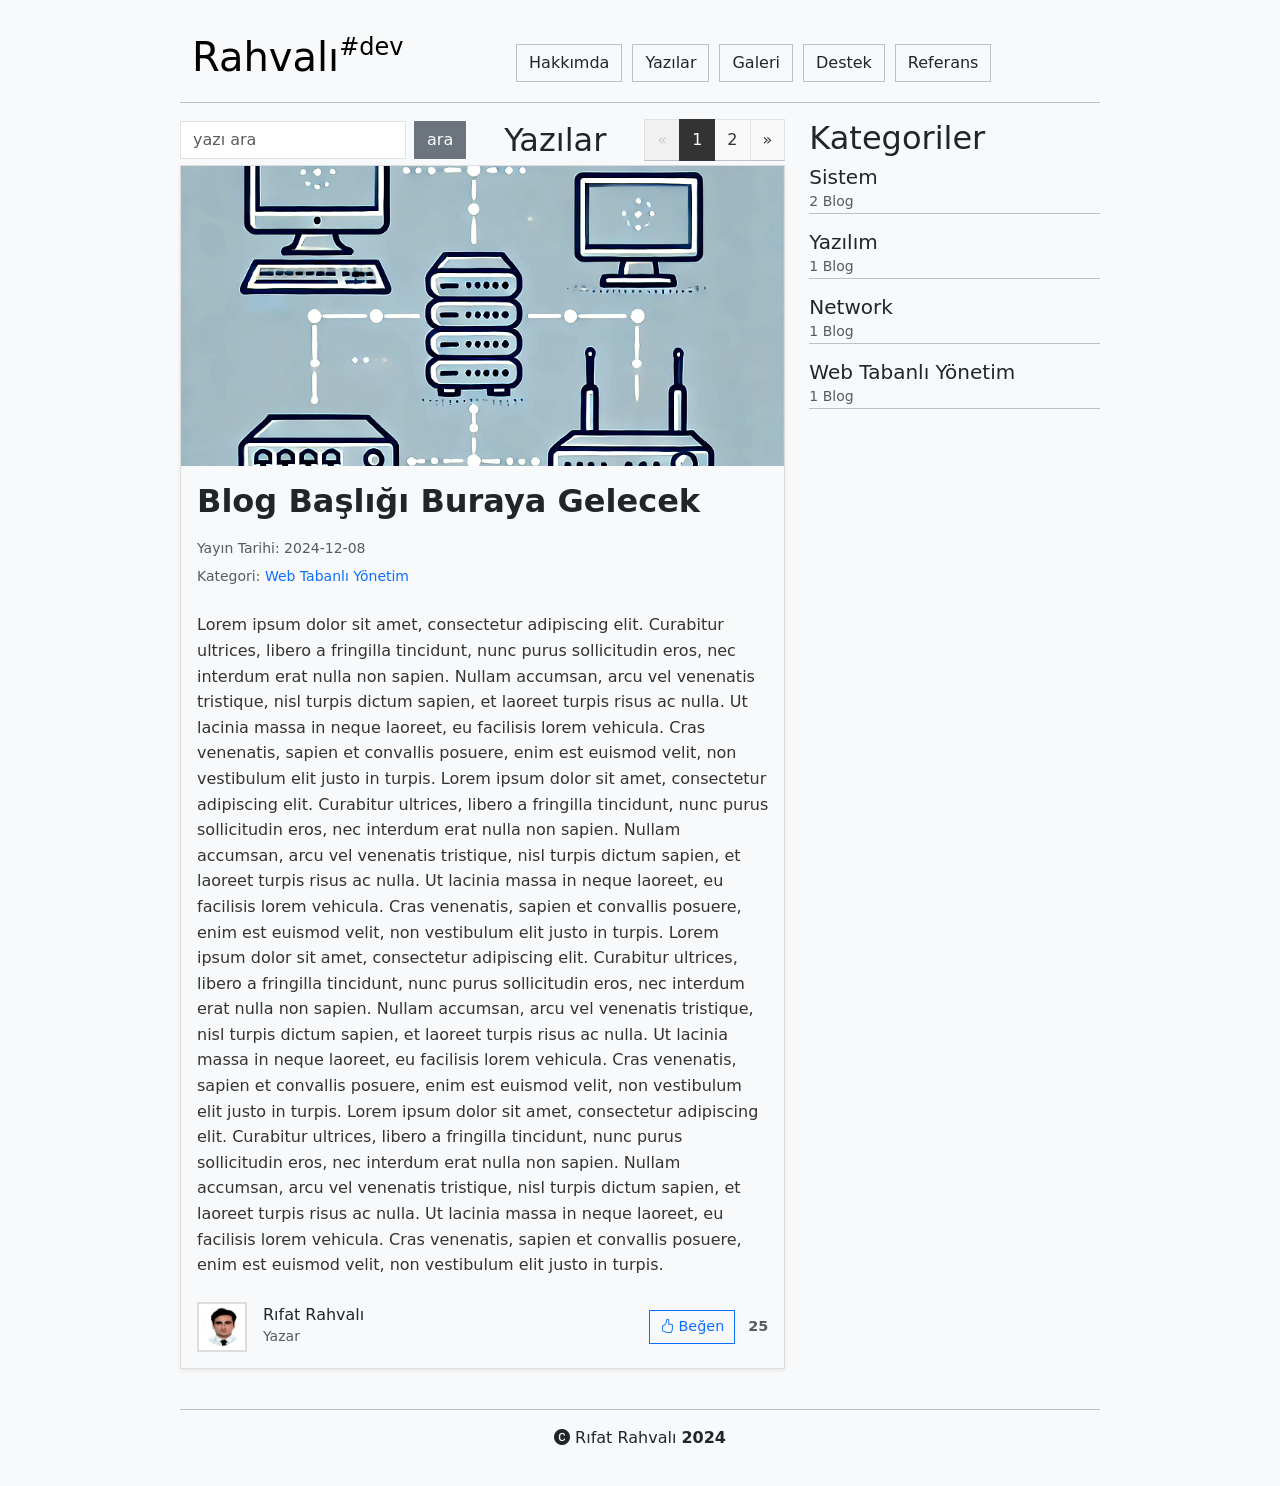
==== commit c5bbaa64: "cvblog-frontend-nav-design-2" ====
--- a/frontend/page-blog-detail.html
+++ b/frontend/page-blog-detail.html
@@ -29,19 +29,19 @@
                     <div class="collapse navbar-collapse justify-content-center" id="navbarSupportedContent">
                         <ul class="navbar-nav mb-2 mb-lg-0">
                             <li class="nav-item">
-                                <a href="/frontend/page-cv.html" class="btn btn-outline-dark pages mt-1 me-2 btn-square-black">Hakkımda</a>
-                            </li>
-                            <li class="nav-item">
-                                <a href="/frontend/page-blogs.html" class="btn btn-outline-dark pages mt-1 me-2 btn-square-black">Yazılar</a>
-                            </li>
-                            <li class="nav-item">
-                                <a href="/frontend/page-gallery.html" class="btn btn-outline-dark pages mt-1 me-2 btn-square-black">Galeri</a>
-                            </li>
-                            <li class="nav-item">
-                                <a href="/frontend/page-support.html" class="btn btn-outline-dark pages mt-1 me-2 btn-square-black">Destek</a>
-                            </li>
-                            <li class="nav-item">
-                                <a href="/frontend/page-referans.html" class="btn btn-outline-dark pages mt-1 me-2 btn-square-black">Referans</a>
+                                <a href="/frontend/page-cv.html" class="btn btn-outline-dark pages mt-1 btn-square-black">Hakkımda</a>
+                            </li>
+                            <li class="nav-item">
+                                <a href="/frontend/page-blogs.html" class="btn btn-outline-dark pages mt-1 btn-square-black">Yazılar</a>
+                            </li>
+                            <li class="nav-item">
+                                <a href="/frontend/page-gallery.html" class="btn btn-outline-dark pages mt-1 btn-square-black">Galeri</a>
+                            </li>
+                            <li class="nav-item">
+                                <a href="/frontend/page-support.html" class="btn btn-outline-dark pages mt-1 btn-square-black">Destek</a>
+                            </li>
+                            <li class="nav-item">
+                                <a href="/frontend/page-referans.html" class="btn btn-outline-dark pages mt-1 btn-square-black">Referans</a>
                             </li>
                         </ul>
                     </div>
